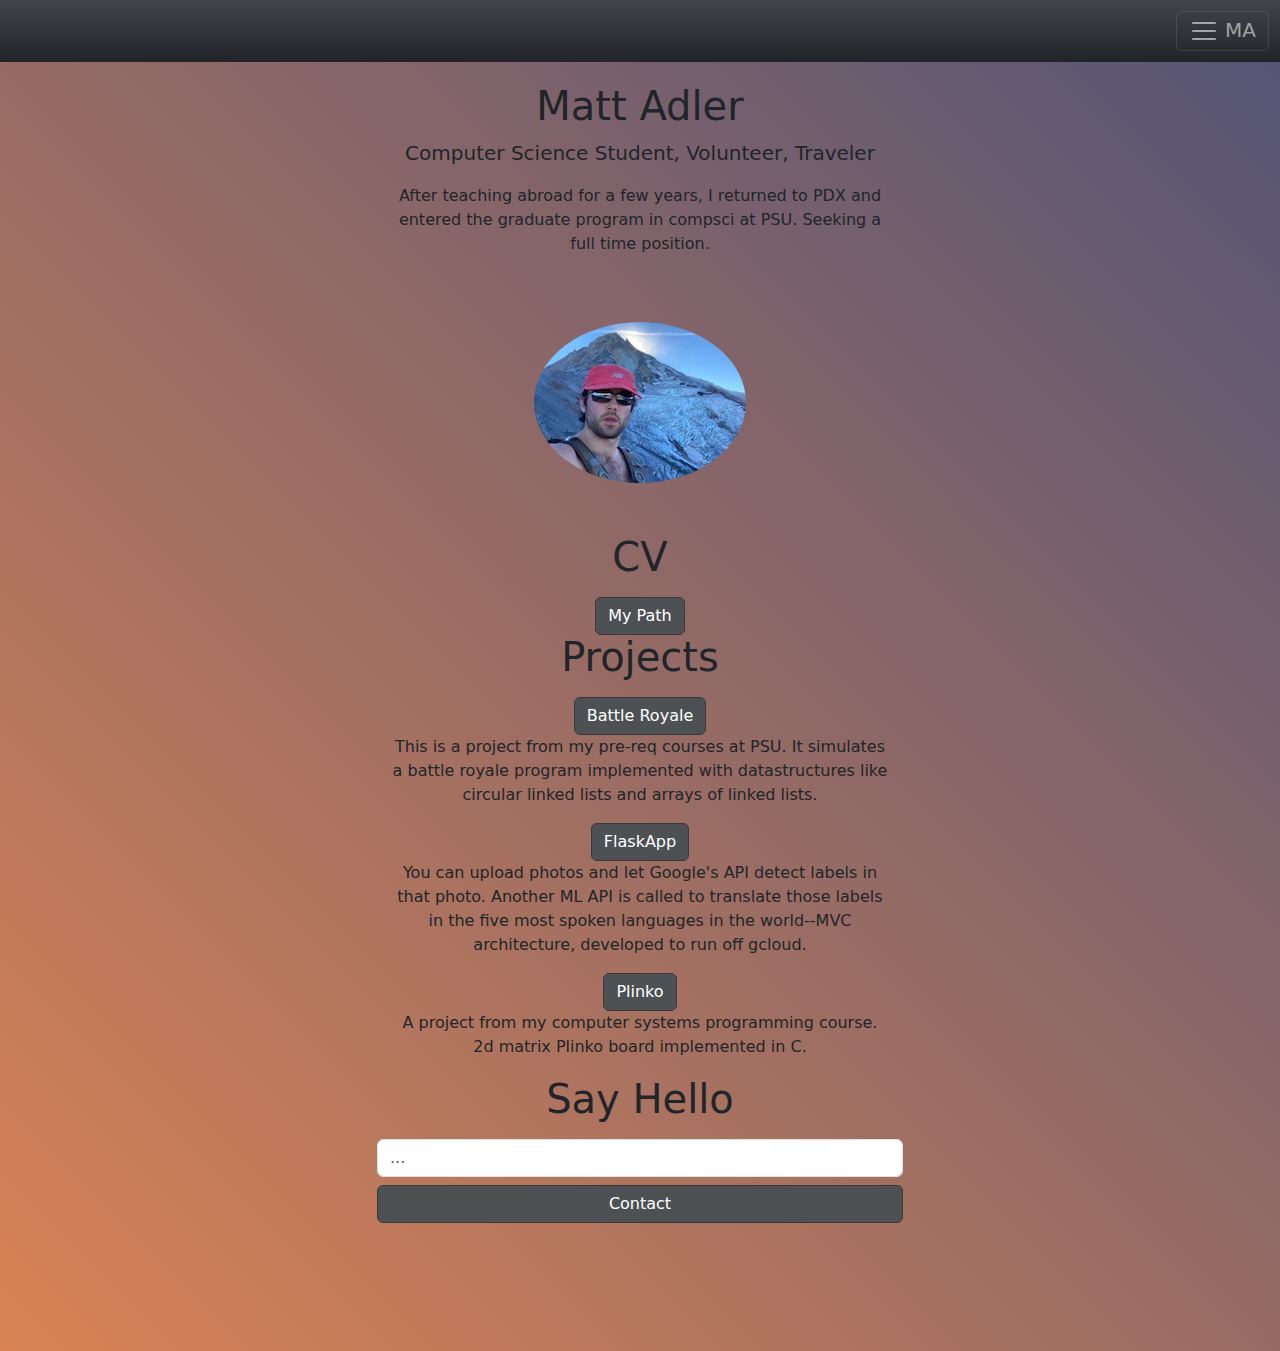
==== index.html @ 368342a8 "fixed sizing and header erros" ====
<!DOCTYPE html>
<html lang="en">

<head>
  <meta charset="UTF-8" />
  <meta http-equiv="X-UA-Compatible" content="IE=edge" />
  <meta name="viewport" content="width=device-width, initial-scale=1.0" />
  <title>Matt Adler</title>
  <script defer src="script.js"></script>
  <link rel="stylesheet" href="https://cdn.jsdelivr.net/npm/bootstrap@5.0.2/dist/css/bootstrap.min.css" />
  <link rel="stylesheet" href="styles.css" />

</head>

<div class="collapse " id="navbarToggleExternalContent">
  <div class="bg-dark p-4 ">
    <ul class="navbar-nav ">
      <li class="nav-item container">
        <div class=" align-self-md-start flex-row d-flex justify-content-center">
          <a class=" nav-text nav-link active " aria-current="page" href="#About">Who I Am</a>
        </div>
      </li>
      <li class="nav-item container">
        <div class="align-self-md-start flex-row d-flex justify-content-center">
          <a class=" nav-text nav-link" href="#Resume">What I've Done</a>
        </div>
      </li>
      <li class="nav-item container">
        <div class="align-self-md-start flex-row d-flex justify-content-center">
          <a class=" nav-text nav-link" href="#Projects">How I Think</a>
        </div>
      </li>
      <li class="nav-item container">
        <div class="align-self-md-start flex-row d-flex justify-content-center">
          <a class=" nav-text nav-link " href="#ContactMe">Holler</a>
        </div>
      </li>
    </ul>
  </div>
</div>


<nav class="nav-container navbar navbar-dark bg-dark bg-gradient">
  <div class="  nav-div d-flex p-1">
    <button class="  navbar-toggler " type="button" data-bs-toggle="collapse"
      data-bs-target="#navbarToggleExternalContent" aria-controls="navbarToggleExternalContent" aria-expanded="false"
      aria-label="Toggle navigation">
      <span class="navbar-toggler-icon "></span>
      <span class='navbar-text '>MA</span>
    </button>
  </div>
</nav>



<div class="flex-container ">
  <div class="item-1" id="About ">
    <h1>Matt Adler</h1>
    <p class="blockquote">Computer Science Student, Volunteer, Traveler</p>
    <p>After teaching abroad for a few years, I
      returned to PDX and entered the graduate program in compsci at PSU. Seeking a full time position.
    </p>
  </div>



  <div class="item-2">
    <p class="display-6">CV</p>

    <section id="Resume">
      <a href="resume.html" class="btn btn-dark btn-md active" role="button" aria-pressed="true" id="myButton">My
        Path</a>
    </section>
  </div>

  <div class="item-3">
    <p class="display-6">Projects</p>
    <section id="Projects">
      <a href="https://github.com/mattadlerpdx/programmingSytems-BattleRoyale" class="btn btn-dark btn-md active"
        role="button" aria-pressed="true" id="myButton">Battle Royale</a>
      <p>This is a project from my pre-req courses at PSU. It simulates a battle royale program
        implemented with datastructures like circular linked lists and arrays of linked lists.</p>
      <a href="https://github.com/mattadlerpdx/flaskApp" class="btn btn-dark btn-md active" role="button"
        aria-pressed="true" id="myButton">FlaskApp</a>
      <p>You can upload photos and let Google's API detect labels in that photo. Another ML API is called to translate
        those
        labels
        in the five most spoken languages in the world--MVC
        architecture,
        developed to run off gcloud. </p>
      <a href="https://github.com/mattadlerpdx/computerSystemsProgramming-Plinko" class="btn btn-dark btn-md active"
        role="button" aria-pressed="true" id="myButton">Plinko</a>
      <p>A project from my computer systems programming course. 2d matrix Plinko board implemented in C.</p>
    </section>
  </div>
  <div class="item-4 form-group row">
    <form action="email-me" id='ContactMe'>
      <label for="contact-form">
        <div class="form-group row">
          <p class="display-6">Say Hello</p>

          <input id="contact-form" type="email" name="form" value=" " class="form-control form-control-md"
            placeholder="...">
          <a href="#ContactMe" class=" mt-2 btn btn-dark btn-md active" role="button" aria-pressed="true"
            id="myButton">Contact</a>
      </label>
    </form>
  </div>

</div>







<script src="https://cdn.jsdelivr.net/npm/bootstrap@5.2.0-beta1/dist/js/bootstrap.bundle.min.js"
  integrity="sha384-pprn3073KE6tl6bjs2QrFaJGz5/SUsLqktiwsUTF55Jfv3qYSDhgCecCxMW52nD2" crossorigin="anonymous"></script>

<body>
---- styles.css ----
.nav-text {
  color: var(--bs-gray);
}
.nav-container {
  display: flex;
  justify-content: right;
  padding: 7px;
}
.nav-div {
  border-radius: 6px;
  padding: 5px;
}
.nav-div:hover {
  background-color: var(--bs-secondary);
  cursor: pointer;
  -webkit-transition: background-color .35s ease-out;
  -moz-transition: background-color .35s ease-out;
  -o-transition: background-color .35s ease-out;
  transition: background-color .35s ease-out;
}
@media (min-width: 480px) { 
  .item-1 {
  max-width: 500px;
  padding-top: 20px;
  margin: auto;
};

}
@media (min-width: 480px) { 
  .item-3 {
  max-width: 500px;
  margin: auto;
};
}


.flex-container {
  display: flex;
  flex-direction: column;
  flex-wrap: wrap;
  align-items: center;
  justify-content: center;
  text-align: center;
  background: linear-gradient(
    45deg,
    rgba(204, 88, 26, 0.747),
    rgba(2, 1, 49, 0.671) 100%
  );
  
}


@media (min-width: 480px) { 
  .item-2 {
  max-width: 500px;
  height: 100px;
  margin: auto;
};

}


.item-4 {
  max-width: 50%;
  margin-bottom: 10%;
}



:root {
  --bs-blue: #0d6efd;
  --bs-indigo: #12032b;
  --bs-purple: #6f42c1;
  --bs-pink: #b10059;
  --bs-red: #ff011a;
  --bs-orange: #fc7100cf;
  --bs-yellow: #ffc107;
  --bs-green: #198754;
  --bs-teal: #20c997;
  --bs-cyan: #0dcaf0;
  --bs-white: #fff;
  --bs-gray: #6c757d;
  --bs-gray-dark: #343a40;
  --bs-primary: #0d6efd;
  --bs-secondary: #4a4952;
  --bs-success: #198754;
  --bs-info: #0dcaf0;
  --bs-warning: #ffc107;
  --bs-danger: #dc3545;
  --bs-light: #f8f9fa;
  --bs-dark: #212529;
  --bs-font-sans-serif: system-ui, -apple-system, "Segoe UI", Roboto,
    "Helvetica Neue", Arial, "Noto Sans", "Liberation Sans", sans-serif,
    "Apple Color Emoji", "Segoe UI Emoji", "Segoe UI Symbol", "Noto Color Emoji";
  --bs-font-monospace: SFMono-Regular, Menlo, Monaco, Consolas,
    "Liberation Mono", "Courier New", monospace;
  --bs-gradient: linear-gradient(
    180deg,
    rgba(255, 255, 255, 0.15),
    rgba(255, 255, 255, 0)
  );
}
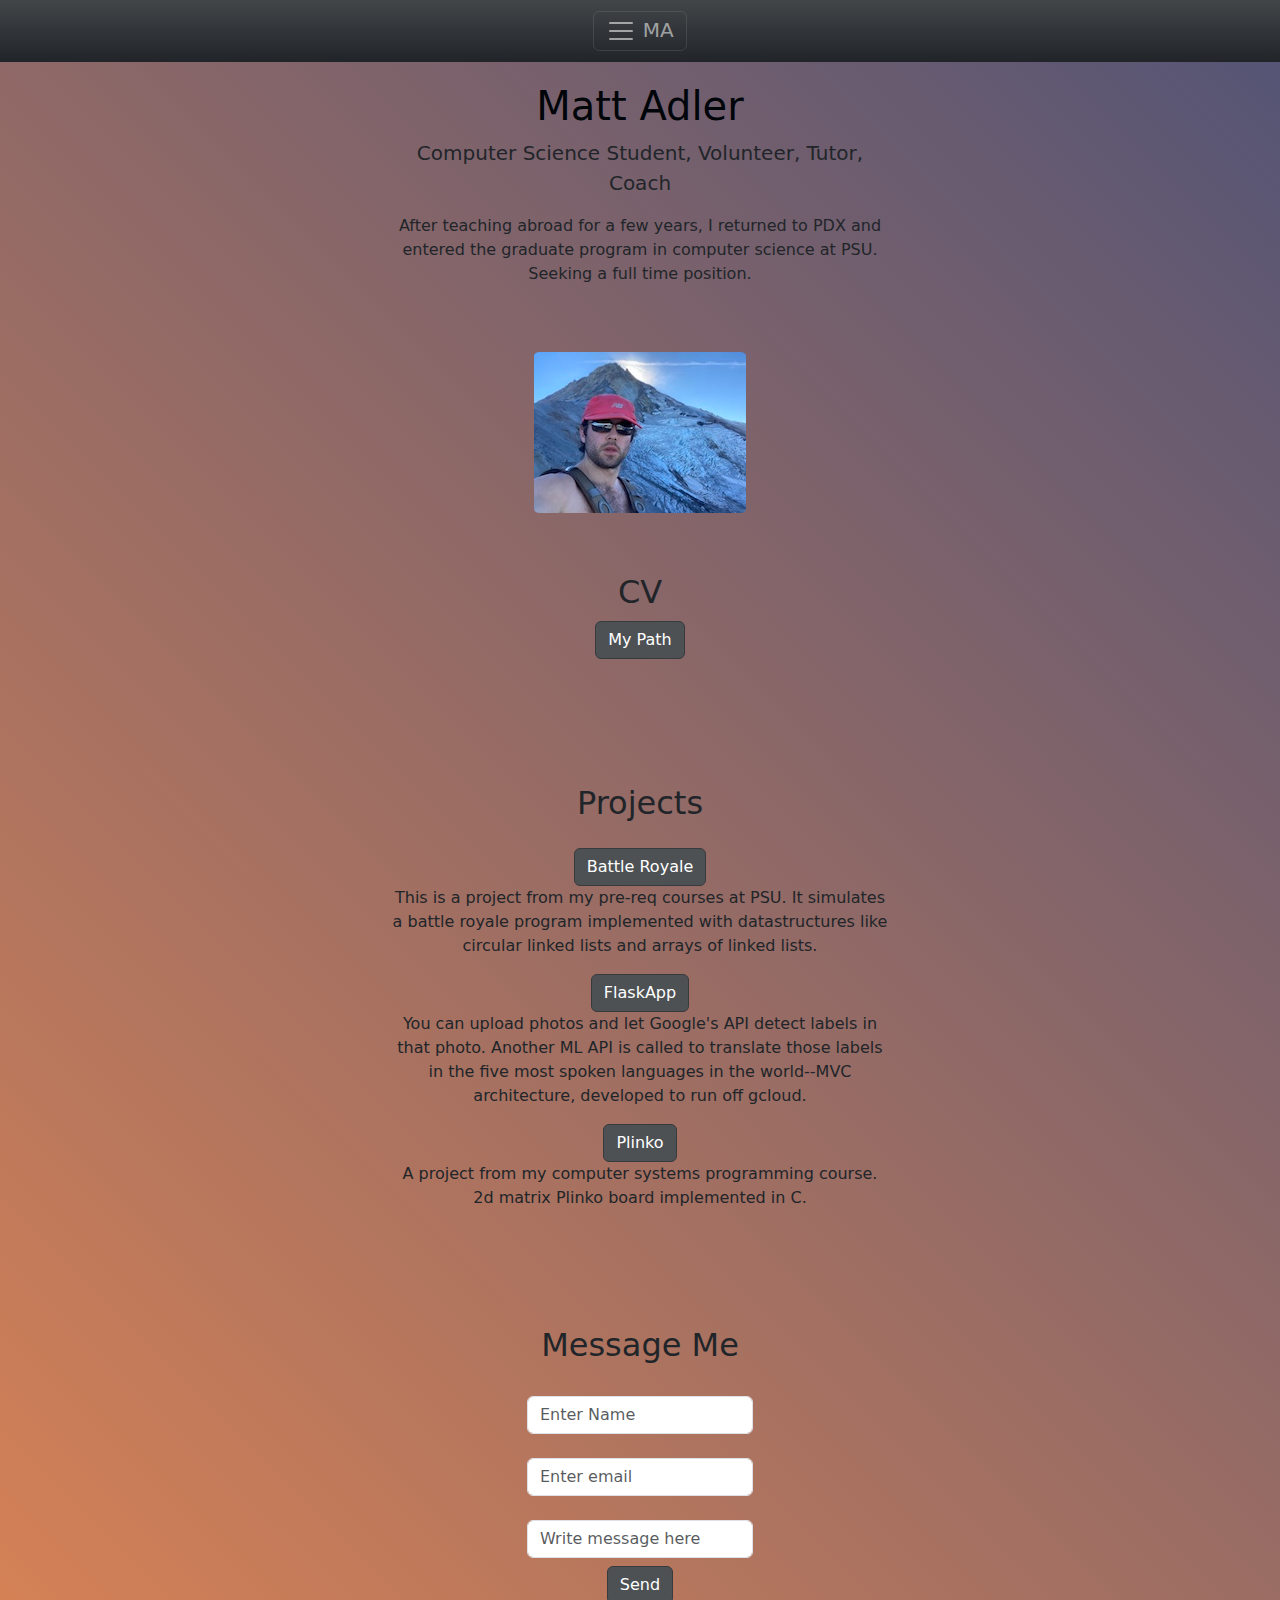
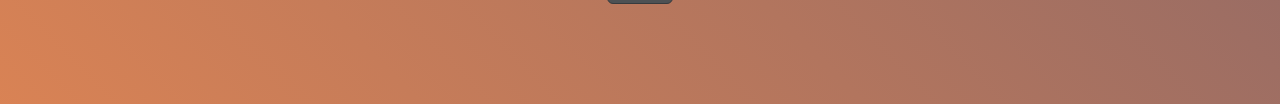
==== commit 918220d7: "spaced elements correctly" ====
--- a/index.html
+++ b/index.html
@@ -13,7 +13,7 @@
 </head>
 
 <div class="collapse " id="navbarToggleExternalContent">
-  <div class="bg-dark p-4 ">
+  <div class=" bg-dark p-4 ">
     <ul class="navbar-nav ">
       <li class="nav-item container">
         <div class=" align-self-md-start flex-row d-flex justify-content-center">
@@ -32,7 +32,7 @@
       </li>
       <li class="nav-item container">
         <div class="align-self-md-start flex-row d-flex justify-content-center">
-          <a class=" nav-text nav-link " href="#ContactMe">Holler</a>
+          <a class=" nav-text nav-link " href="#ContactMe">Say Hello</a>
         </div>
       </li>
     </ul>
@@ -55,26 +55,23 @@
 
 <div class="flex-container ">
   <div class="item-1" id="About ">
-    <h1>Matt Adler</h1>
-    <p class="blockquote">Computer Science Student, Volunteer, Traveler</p>
+    <h1 class="header">Matt Adler</h1>
+    <p class="blockquote">Computer Science Student, Volunteer, Tutor, Coach</p>
     <p>After teaching abroad for a few years, I
-      returned to PDX and entered the graduate program in compsci at PSU. Seeking a full time position.
+      returned to PDX and entered the graduate program in computer science at PSU. Seeking a full time position.
     </p>
   </div>
 
-
-
-  <div class="item-2">
-    <p class="display-6">CV</p>
-
+  <div class="item-2 ">
+    <h2 style="margin:10px;">CV</h2>
     <section id="Resume">
-      <a href="resume.html" class="btn btn-dark btn-md active" role="button" aria-pressed="true" id="myButton">My
+      <a href="resume.html" class="btn btn-dark btn-md active" role="button" aria-pressed="true" id="cvButton">My
         Path</a>
     </section>
   </div>
 
   <div class="item-3">
-    <p class="display-6">Projects</p>
+    <h2 style="margin:25px;">Projects</h2>
     <section id="Projects">
       <a href="https://github.com/mattadlerpdx/programmingSytems-BattleRoyale" class="btn btn-dark btn-md active"
         role="button" aria-pressed="true" id="myButton">Battle Royale</a>
@@ -93,20 +90,27 @@
       <p>A project from my computer systems programming course. 2d matrix Plinko board implemented in C.</p>
     </section>
   </div>
-  <div class="item-4 form-group row">
-    <form action="email-me" id='ContactMe'>
-      <label for="contact-form">
-        <div class="form-group row">
-          <p class="display-6">Say Hello</p>
 
-          <input id="contact-form" type="email" name="form" value=" " class="form-control form-control-md"
-            placeholder="...">
-          <a href="#ContactMe" class=" mt-2 btn btn-dark btn-md active" role="button" aria-pressed="true"
-            id="myButton">Contact</a>
-      </label>
+  <div class='item-4'>
+    <form id='ContactMe'>
+      <h2>Message Me</h2>
+      <div class="form-group">
+        <label for="Name"></label>
+        <input type="Name" class="form-control" id="Name" aria-describedby="Name" placeholder="Enter Name">
+      </div>
+      <div class="form-group">
+        <label for="Email"></label>
+        <input type="Email" class="form-control" id="Email" aria-describedby="Email" placeholder="Enter email">
+      </div>
+      <div class="form-group">
+        <label for="Message"></label>
+        <input type="Message" class="form-control" id="Message" placeholder="Write message here">
+      </div>
+      <a href="#ContactMe" class="mt-2 btn btn-dark btn- active" role="button" aria-pressed="true"
+        id="myButton">Send</a>
     </form>
+
   </div>
-
 </div>
 
 
--- a/styles.css
+++ b/styles.css
@@ -1,5 +1,6 @@
-
-
+.header{
+  color: var(--bs-dark);
+}
 
 .nav-text {
   color: var(--bs-gray);
@@ -9,11 +10,19 @@
   justify-content: right;
   padding: 7px;
 }
+@media (min-width: 769px) { 
+  .nav-container{
+  display: flex;
+  justify-content: center;
+  padding: 7px;
+  };
+};
+
 .nav-div {
   border-radius: 6px;
   padding: 5px;
 }
-.nav-div:hover {
+.navbar-toggler:hover {
   background-color: var(--bs-secondary);
   cursor: pointer;
   -webkit-transition: background-color .35s ease-out;
@@ -21,20 +30,10 @@
   -o-transition: background-color .35s ease-out;
   transition: background-color .35s ease-out;
 }
-@media (min-width: 480px) { 
-  .item-1 {
-  max-width: 500px;
-  padding-top: 20px;
-  margin: auto;
-};
 
-}
-@media (min-width: 480px) { 
-  .item-3 {
-  max-width: 500px;
-  margin: auto;
-};
-}
+
+
+
 
 
 .flex-container {
@@ -42,7 +41,6 @@
   flex-direction: column;
   flex-wrap: wrap;
   align-items: center;
-  justify-content: center;
   text-align: center;
   background: linear-gradient(
     45deg,
@@ -51,29 +49,46 @@
   );
   
 }
+.item-1 {
+  max-width: 500px;padding-top: 20px;
+ 
+}
+.item-2 {
+  max-width: 500px;
+  margin-bottom: 100px;
+}
 
-
-@media (min-width: 480px) { 
-  .item-2 {
+.item-3 {
   max-width: 500px;
-  height: 100px;
-  margin: auto;
-};
+}
+.item-4{
+  margin:100px;
 
 }
 
 
-.item-4 {
-  max-width: 50%;
-  margin-bottom: 10%;
+
+
+
+
+
+
+
+.btn:hover{
+   background-color: var(--bs-indigo);
+  cursor: pointer;
+  -webkit-transition: background-color .35s ease-out;
+  -moz-transition: background-color .35s ease-out;
+  -o-transition: background-color .35s ease-out;
+  transition: background-color .35s ease-out;
 }
 
 
 
 :root {
   --bs-blue: #0d6efd;
-  --bs-indigo: #12032b;
-  --bs-purple: #6f42c1;
+  --bs-indigo: #f54b08c5;
+  --bs-purple: #813efdc7;
   --bs-pink: #b10059;
   --bs-red: #ff011a;
   --bs-orange: #fc7100cf;
@@ -85,13 +100,13 @@
   --bs-gray: #6c757d;
   --bs-gray-dark: #343a40;
   --bs-primary: #0d6efd;
-  --bs-secondary: #4a4952;
+  --bs-secondary: #b94517c4;
   --bs-success: #198754;
   --bs-info: #0dcaf0;
   --bs-warning: #ffc107;
   --bs-danger: #dc3545;
   --bs-light: #f8f9fa;
-  --bs-dark: #212529;
+  --bs-dark: #00050a;
   --bs-font-sans-serif: system-ui, -apple-system, "Segoe UI", Roboto,
     "Helvetica Neue", Arial, "Noto Sans", "Liberation Sans", sans-serif,
     "Apple Color Emoji", "Segoe UI Emoji", "Segoe UI Symbol", "Noto Color Emoji";
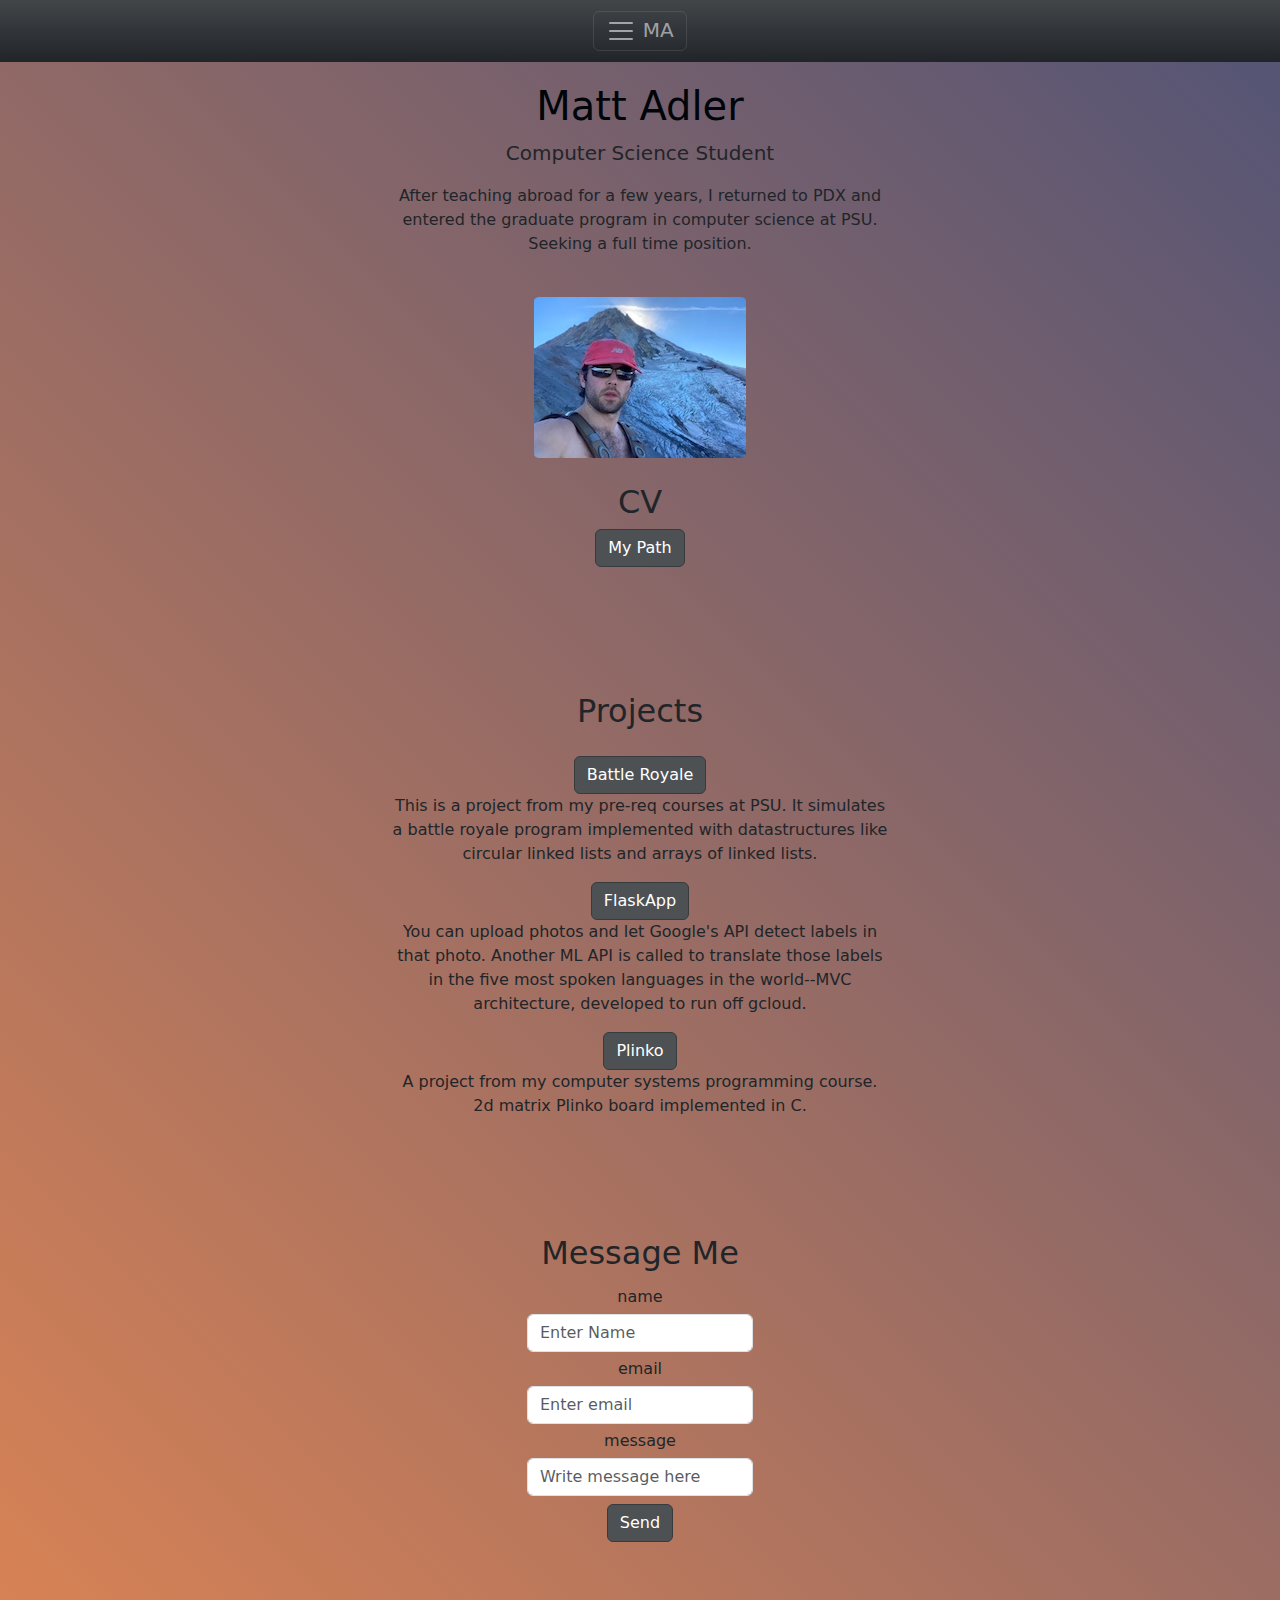
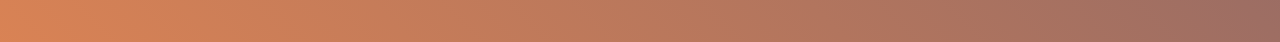
==== commit f28708dc: "done" ====
--- a/index.html
+++ b/index.html
@@ -56,14 +56,14 @@
 <div class="flex-container ">
   <div class="item-1" id="About ">
     <h1 class="header">Matt Adler</h1>
-    <p class="blockquote">Computer Science Student, Volunteer, Tutor, Coach</p>
+    <p class="blockquote">Computer Science Student</p>
     <p>After teaching abroad for a few years, I
       returned to PDX and entered the graduate program in computer science at PSU. Seeking a full time position.
     </p>
   </div>
 
   <div class="item-2 ">
-    <h2 style="margin:10px;">CV</h2>
+    <h2>CV</h2>
     <section id="Resume">
       <a href="resume.html" class="btn btn-dark btn-md active" role="button" aria-pressed="true" id="cvButton">My
         Path</a>
@@ -79,7 +79,9 @@
         implemented with datastructures like circular linked lists and arrays of linked lists.</p>
       <a href="https://github.com/mattadlerpdx/flaskApp" class="btn btn-dark btn-md active" role="button"
         aria-pressed="true" id="myButton">FlaskApp</a>
-      <p>You can upload photos and let Google's API detect labels in that photo. Another ML API is called to translate
+      <p>You can upload photos and let Google's API detect labels in that photo.
+
+        Another ML API is called to translate
         those
         labels
         in the five most spoken languages in the world--MVC
@@ -95,16 +97,16 @@
     <form id='ContactMe'>
       <h2>Message Me</h2>
       <div class="form-group">
-        <label for="Name"></label>
-        <input type="Name" class="form-control" id="Name" aria-describedby="Name" placeholder="Enter Name">
+        <label style="margin:5px;" for="Name">name</label>
+        <input type="text" class="form-control" id="Name" aria-describedby="Name" placeholder="Enter Name">
       </div>
       <div class="form-group">
-        <label for="Email"></label>
-        <input type="Email" class="form-control" id="Email" aria-describedby="Email" placeholder="Enter email">
+        <label style="margin:5px;" for="Email">email</label>
+        <input type="text" class="form-control" id="Email" aria-describedby="Email" placeholder="Enter email">
       </div>
-      <div class="form-group">
-        <label for="Message"></label>
-        <input type="Message" class="form-control" id="Message" placeholder="Write message here">
+      <div  class="form-group">
+        <label style="margin:5px;" for="Message">message</label>
+        <input type="text" class="form-control" id="Message" placeholder="Write message here">
       </div>
       <a href="#ContactMe" class="mt-2 btn btn-dark btn- active" role="button" aria-pressed="true"
         id="myButton">Send</a>
--- a/styles.css
+++ b/styles.css
@@ -10,7 +10,7 @@
   justify-content: right;
   padding: 7px;
 }
-@media (min-width: 769px) { 
+@media (min-width: 1080px) { 
   .nav-container{
   display: flex;
   justify-content: center;
@@ -23,7 +23,7 @@
   padding: 5px;
 }
 .navbar-toggler:hover {
-  background-color: var(--bs-secondary);
+  background-color: var(--bs-orange);
   cursor: pointer;
   -webkit-transition: background-color .35s ease-out;
   -moz-transition: background-color .35s ease-out;
@@ -39,7 +39,6 @@
 .flex-container {
   display: flex;
   flex-direction: column;
-  flex-wrap: wrap;
   align-items: center;
   text-align: center;
   background: linear-gradient(
@@ -48,9 +47,11 @@
     rgba(2, 1, 49, 0.671) 100%
   );
   
+  
 }
 .item-1 {
-  max-width: 500px;padding-top: 20px;
+  padding-top: 20px;
+  max-width: 500px;
  
 }
 .item-2 {
@@ -65,17 +66,8 @@
   margin:100px;
 
 }
-
-
-
-
-
-
-
-
-
 .btn:hover{
-   background-color: var(--bs-indigo);
+   background-color: var(--bs-orange);
   cursor: pointer;
   -webkit-transition: background-color .35s ease-out;
   -moz-transition: background-color .35s ease-out;
@@ -83,21 +75,28 @@
   transition: background-color .35s ease-out;
 }
 
+.cvContainer{
+  display: flex;
+  flex-direction: column;
+  flex-wrap: wrap;
+  align-items: center;
+  background-color: var(--bs-dark);
+}
 
 
 :root {
   --bs-blue: #0d6efd;
-  --bs-indigo: #f54b08c5;
-  --bs-purple: #813efdc7;
+  --bs-indigo: #2c08f581;
+  --bs-purple: #3a033763;
   --bs-pink: #b10059;
-  --bs-red: #ff011a;
-  --bs-orange: #fc7100cf;
+  --bs-red: #250206ef;
+  --bs-orange: #f56708c5;
   --bs-yellow: #ffc107;
   --bs-green: #198754;
   --bs-teal: #20c997;
   --bs-cyan: #0dcaf0;
   --bs-white: #fff;
-  --bs-gray: #6c757d;
+  --bs-gray: #4c5964;
   --bs-gray-dark: #343a40;
   --bs-primary: #0d6efd;
   --bs-secondary: #b94517c4;
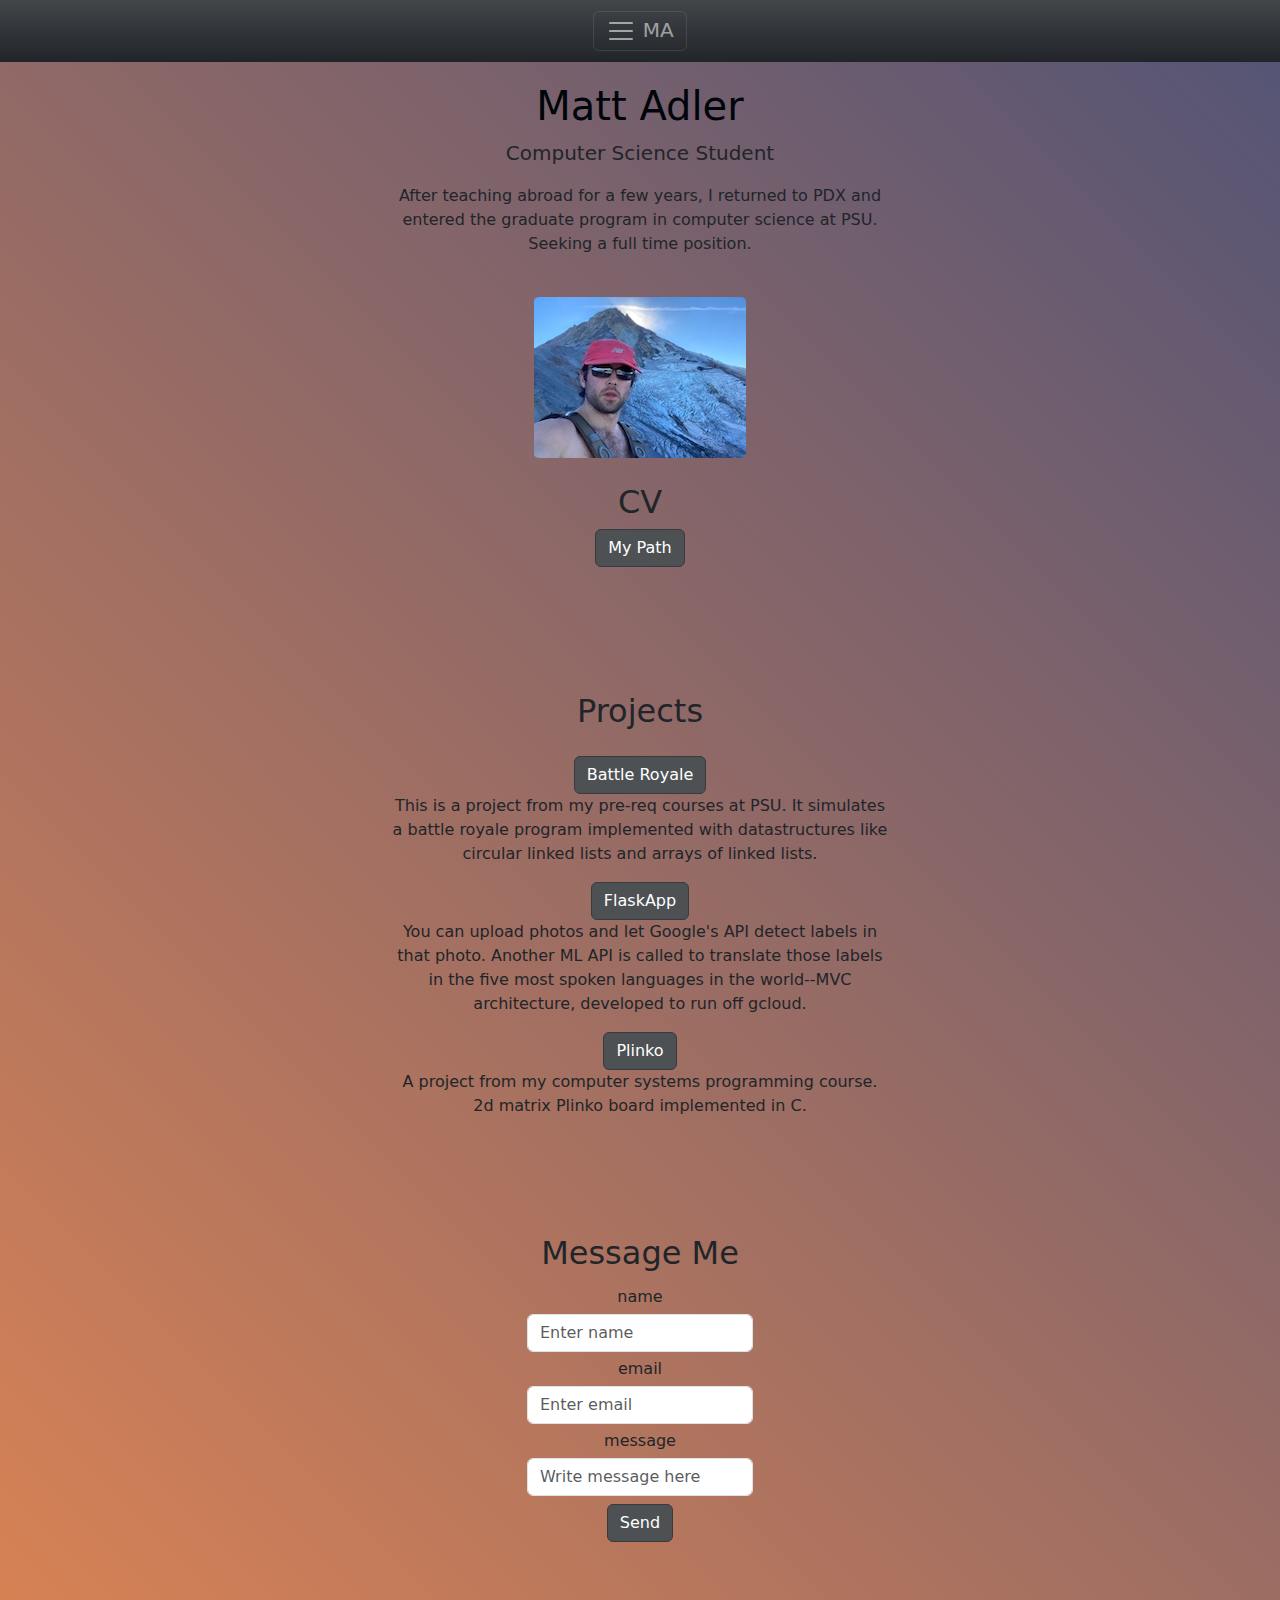
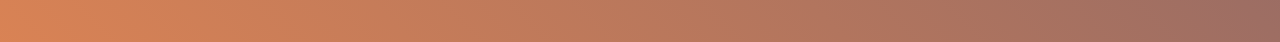
==== commit f85fe9fa: "iframe resumePdf solution" ====
--- a/index.html
+++ b/index.html
@@ -78,7 +78,7 @@
       <p>This is a project from my pre-req courses at PSU. It simulates a battle royale program
         implemented with datastructures like circular linked lists and arrays of linked lists.</p>
       <a href="https://github.com/mattadlerpdx/flaskApp" class="btn btn-dark btn-md active" role="button"
-        aria-pressed="true" id="myButton">FlaskApp</a>
+        aria-pressed="true" id="resumeButton">FlaskApp</a>
       <p>You can upload photos and let Google's API detect labels in that photo.
 
         Another ML API is called to translate
@@ -98,18 +98,18 @@
       <h2>Message Me</h2>
       <div class="form-group">
         <label style="margin:5px;" for="Name">name</label>
-        <input type="text" class="form-control" id="Name" aria-describedby="Name" placeholder="Enter Name">
+        <input type="text" class="form-control" id="Name" aria-describedby="Name" placeholder="Enter name">
       </div>
       <div class="form-group">
         <label style="margin:5px;" for="Email">email</label>
         <input type="text" class="form-control" id="Email" aria-describedby="Email" placeholder="Enter email">
       </div>
-      <div  class="form-group">
+      <div class="form-group">
         <label style="margin:5px;" for="Message">message</label>
         <input type="text" class="form-control" id="Message" placeholder="Write message here">
       </div>
       <a href="#ContactMe" class="mt-2 btn btn-dark btn- active" role="button" aria-pressed="true"
-        id="myButton">Send</a>
+        id="sendButton">Send</a>
     </form>
 
   </div>
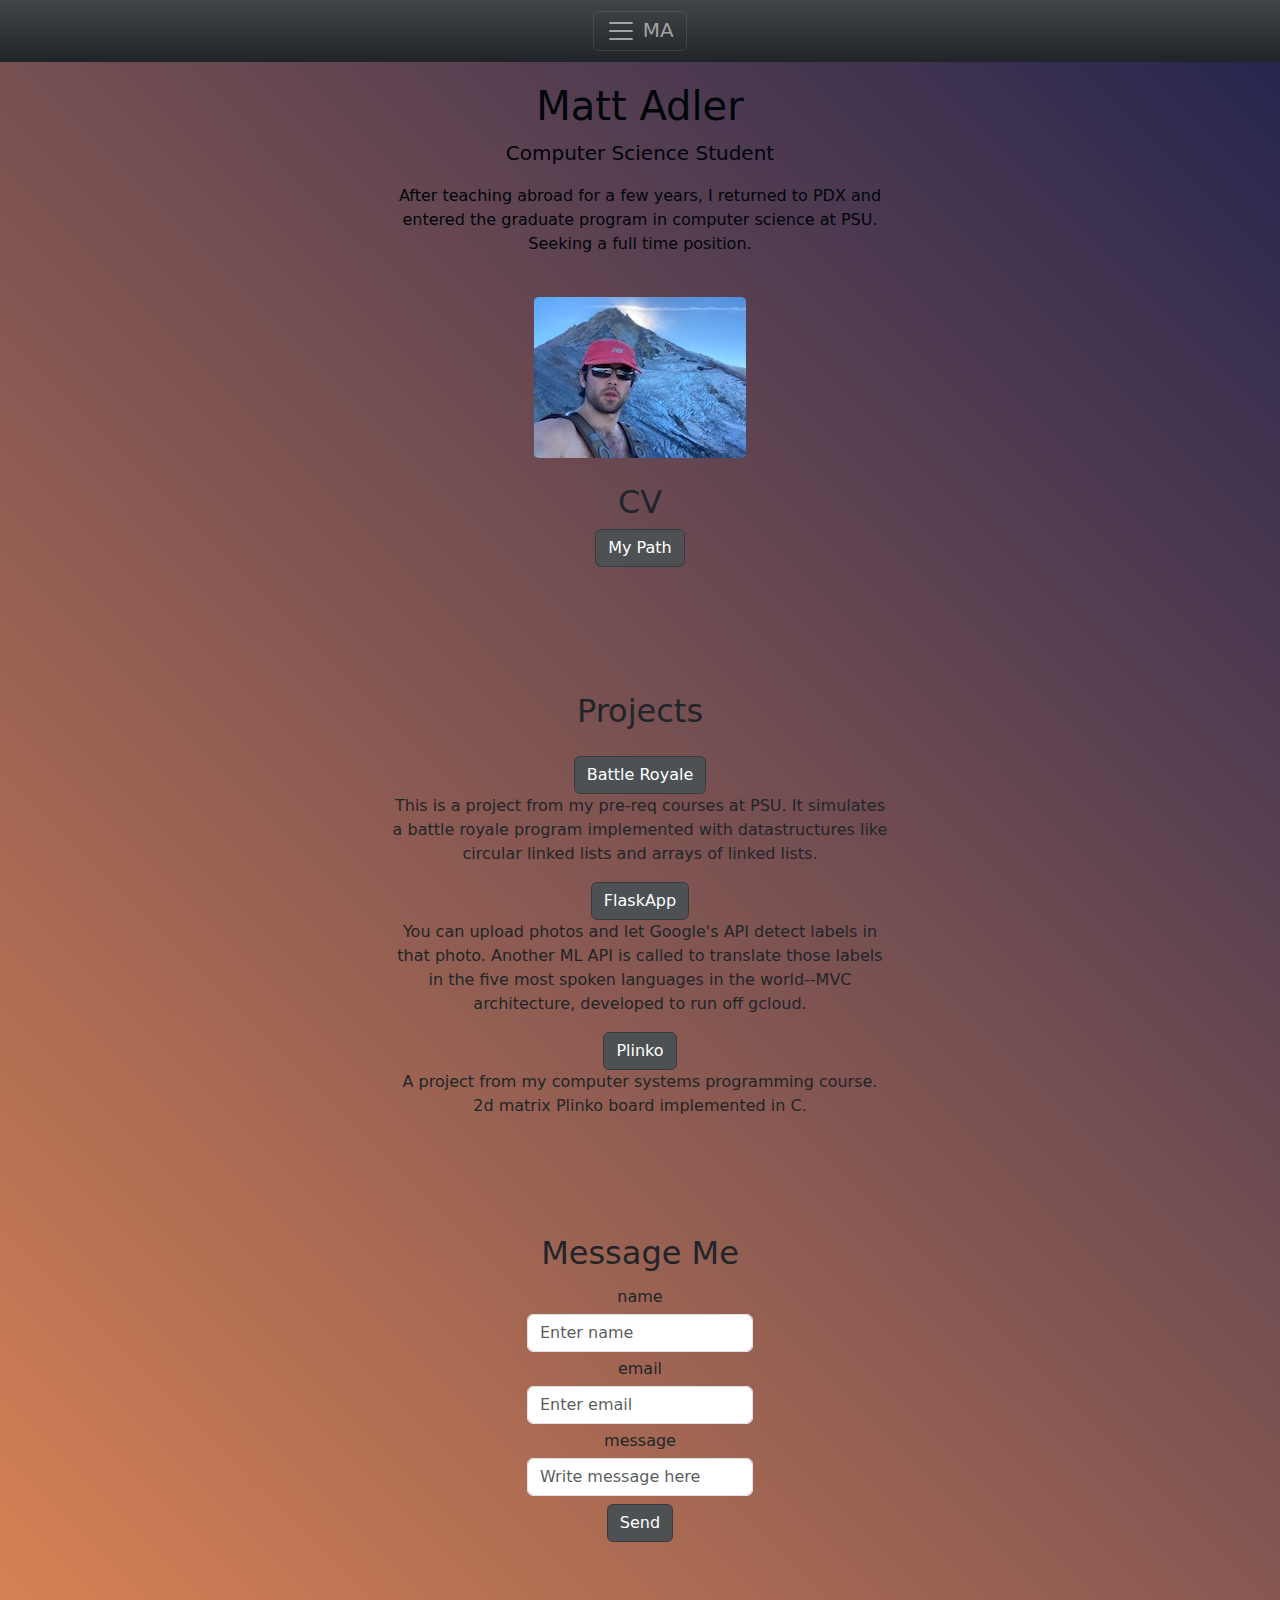
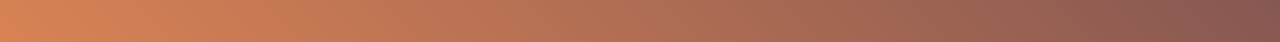
==== commit 8cf956b0: "darker purple corner" ====
--- a/index.html
+++ b/index.html
@@ -56,8 +56,8 @@
 <div class="flex-container ">
   <div class="item-1" id="About ">
     <h1 class="header">Matt Adler</h1>
-    <p class="blockquote">Computer Science Student</p>
-    <p>After teaching abroad for a few years, I
+    <p class="blockquote about-me-text">Computer Science Student</p>
+    <p class="about-me-text" >After teaching abroad for a few years, I
       returned to PDX and entered the graduate program in computer science at PSU. Seeking a full time position.
     </p>
   </div>
--- a/styles.css
+++ b/styles.css
@@ -1,4 +1,8 @@
 .header{
+  color: var(--bs-dark);
+}
+.about-me-text{
+  
   color: var(--bs-dark);
 }
 
@@ -44,7 +48,7 @@
   background: linear-gradient(
     45deg,
     rgba(204, 88, 26, 0.747),
-    rgba(2, 1, 49, 0.671) 100%
+    rgba(2, 1, 49, 0.856) 100%
   );
   
   
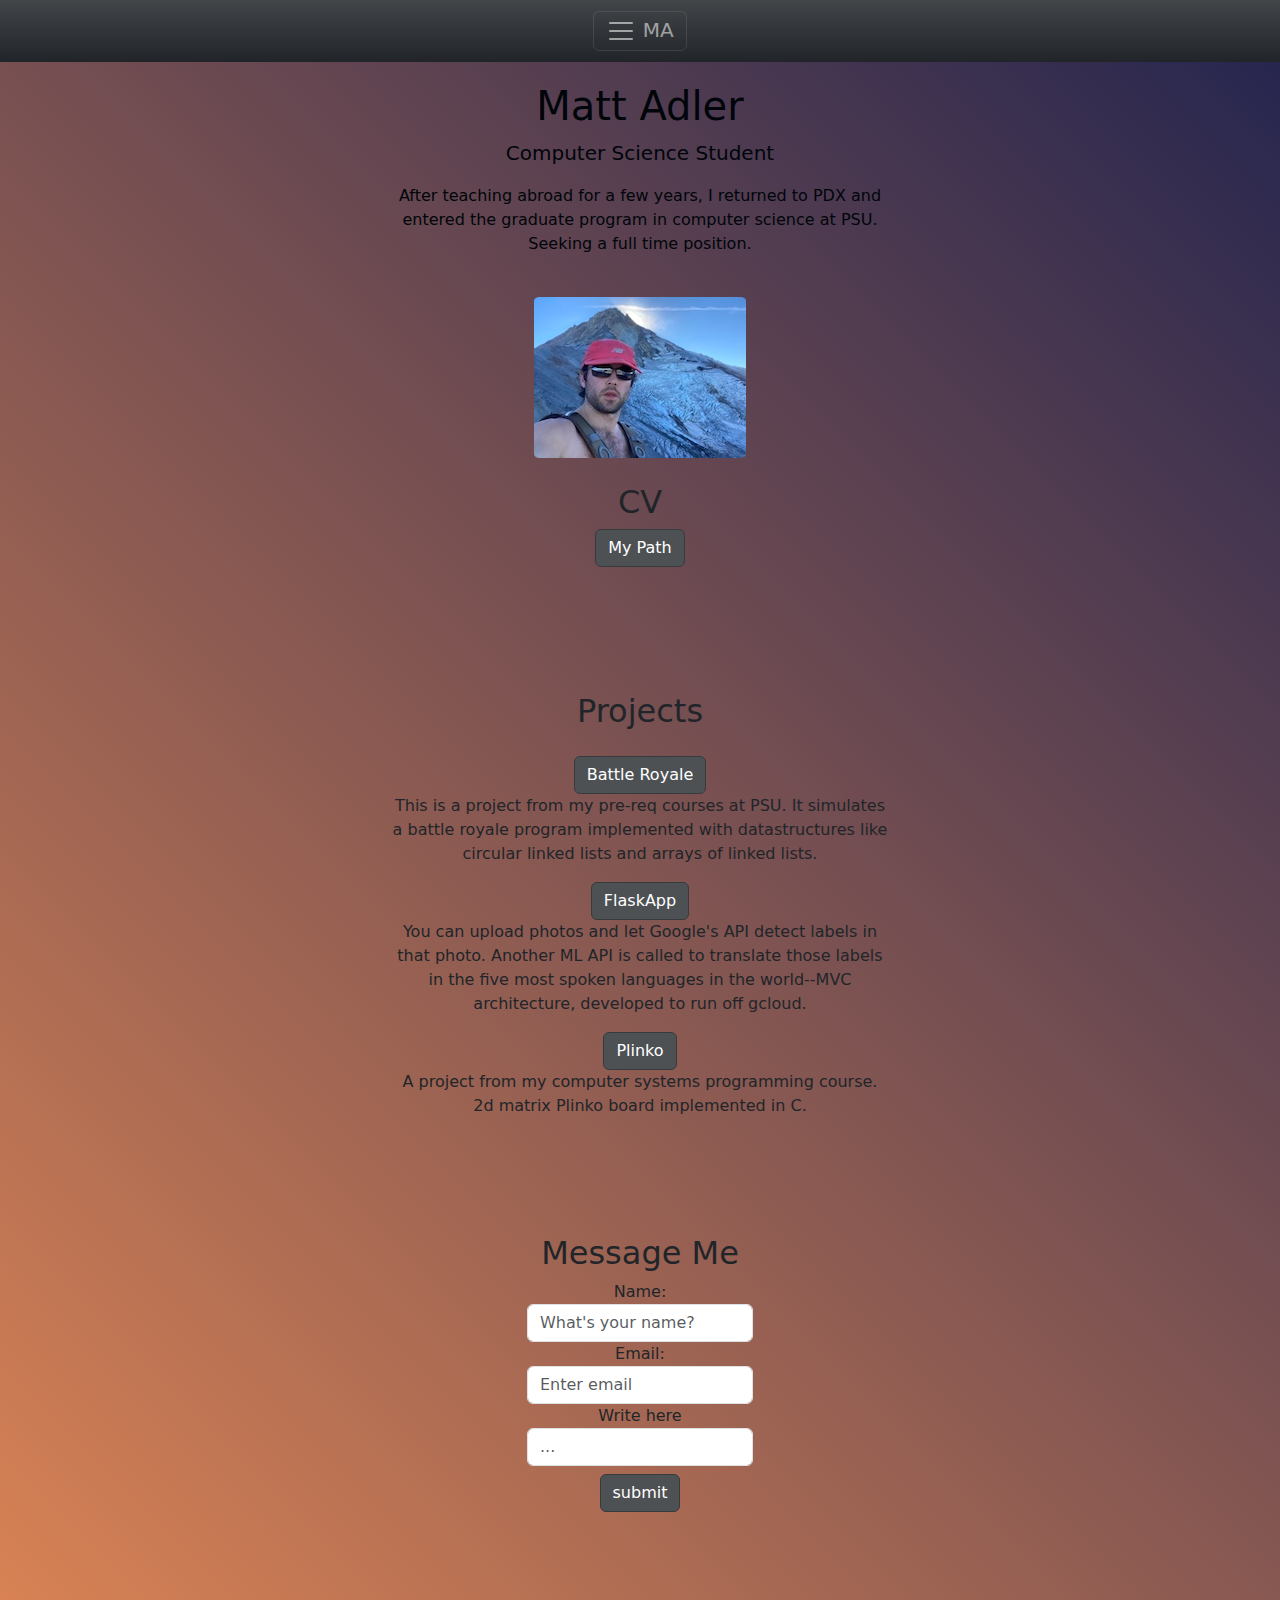
==== commit 4037f6e2: "added form controls" ====
--- a/index.html
+++ b/index.html
@@ -1,119 +1,114 @@
 <!DOCTYPE html>
 <html lang="en">
-
 <head>
   <meta charset="UTF-8" />
   <meta http-equiv="X-UA-Compatible" content="IE=edge" />
   <meta name="viewport" content="width=device-width, initial-scale=1.0" />
   <title>Matt Adler</title>
-  <script defer src="script.js"></script>
+  <script src="script.js" defer></script>
   <link rel="stylesheet" href="https://cdn.jsdelivr.net/npm/bootstrap@5.0.2/dist/css/bootstrap.min.css" />
   <link rel="stylesheet" href="styles.css" />
+</head>
+<body>
+  <main>
+    <div class="collapse " id="navbarToggleExternalContent">
+      <div class=" bg-dark p-4 ">
+        <ul class="navbar-nav ">
+          <li class="nav-item container">
+            <div class=" align-self-md-start flex-row d-flex justify-content-center">
+              <a class=" nav-text nav-link active " aria-current="page" href="#About">Who I Am</a>
+            </div>
+          </li>
+          <li class="nav-item container">
+            <div class="align-self-md-start flex-row d-flex justify-content-center">
+              <a class=" nav-text nav-link" href="#Resume">What I've Done</a>
+            </div>
+          </li>
+          <li class="nav-item container">
+            <div class="align-self-md-start flex-row d-flex justify-content-center">
+              <a class=" nav-text nav-link" href="#Projects">How I Think</a>
+            </div>
+          </li>
+          <li class="nav-item container">
+            <div class="align-self-md-start flex-row d-flex justify-content-center">
+              <a class=" nav-text nav-link " href="#ContactMe">Say Hello</a>
+            </div>
+          </li>
+        </ul>
+      </div>
+    </div>
+    <nav class="nav-container navbar navbar-dark bg-dark bg-gradient">
+      <div class="  nav-div d-flex p-1">
+        <button class="  navbar-toggler " type="button" data-bs-toggle="collapse"
+          data-bs-target="#navbarToggleExternalContent" aria-controls="navbarToggleExternalContent"
+          aria-expanded="false" aria-label="Toggle navigation">
+          <span class="navbar-toggler-icon "></span>
+          <span class='navbar-text '>MA</span>
+        </button>
+      </div>
+    </nav>
 
-</head>
+    <div class="flex-container ">
+      <div class="item-1" id="About ">
+        <h1 class="header">Matt Adler</h1>
+        <p class="blockquote about-me-text">Computer Science Student</p>
+        <p class="about-me-text">After teaching abroad for a few years, I
+          returned to PDX and entered the graduate program in computer science at PSU. Seeking a full time position.
+        </p>
+      </div>
+      <div class="item-2 ">
+        <h2>CV</h2>
+        <section id="Resume">
+          <a href="resume.html" class="btn btn-dark btn-md active" role="button" aria-pressed="true" id="cvButton">My
+            Path</a>
+        </section>
+      </div>
+      <div class="item-3">
+        <h2 style="margin:25px;">Projects</h2>
+        <section id="Projects">
+          <a href="https://github.com/mattadlerpdx/programmingSytems-BattleRoyale" class="btn btn-dark btn-md active"
+            role="button" aria-pressed="true" id="myButton">Battle Royale</a>
+          <p>This is a project from my pre-req courses at PSU. It simulates a battle royale program
+            implemented with datastructures like circular linked lists and arrays of linked lists.</p>
+          <a href="https://github.com/mattadlerpdx/flaskApp" class="btn btn-dark btn-md active" role="button"
+            aria-pressed="true" id="resumeButton">FlaskApp</a>
+          <p>You can upload photos and let Google's API detect labels in that photo.
+            Another ML API is called to translate
+            those
+            labels
+            in the five most spoken languages in the world--MVC
+            architecture,
+            developed to run off gcloud. </p>
+          <a href="https://github.com/mattadlerpdx/computerSystemsProgramming-Plinko" class="btn btn-dark btn-md active"
+            role="button" aria-pressed="true" id="myButton">Plinko</a>
+          <p>A project from my computer systems programming course. 2d matrix Plinko board implemented in C.</p>
+        </section>
+      </div>
 
-<div class="collapse " id="navbarToggleExternalContent">
-  <div class=" bg-dark p-4 ">
-    <ul class="navbar-nav ">
-      <li class="nav-item container">
-        <div class=" align-self-md-start flex-row d-flex justify-content-center">
-          <a class=" nav-text nav-link active " aria-current="page" href="#About">Who I Am</a>
+      <form class="item-4" id="ContactMe">
+        <h2>Message Me</h2>
+
+        <div>
+          <label class="label" for="username"> Name: </label>
+          <input type="text" class="form-control" name="username" id="username" aria-describedby="username"
+            placeholder="What's your name?">
+
         </div>
-      </li>
-      <li class="nav-item container">
-        <div class="align-self-md-start flex-row d-flex justify-content-center">
-          <a class=" nav-text nav-link" href="#Resume">What I've Done</a>
-        </div>
-      </li>
-      <li class="nav-item container">
-        <div class="align-self-md-start flex-row d-flex justify-content-center">
-          <a class=" nav-text nav-link" href="#Projects">How I Think</a>
-        </div>
-      </li>
-      <li class="nav-item container">
-        <div class="align-self-md-start flex-row d-flex justify-content-center">
-          <a class=" nav-text nav-link " href="#ContactMe">Say Hello</a>
-        </div>
-      </li>
-    </ul>
-  </div>
-</div>
+        <div>
+          <label class="label" for="email">Email:</label>
+          <input type="text" class="form-control" id="email" aria-describedby="email" placeholder="Enter email">
 
 
-<nav class="nav-container navbar navbar-dark bg-dark bg-gradient">
-  <div class="  nav-div d-flex p-1">
-    <button class="  navbar-toggler " type="button" data-bs-toggle="collapse"
-      data-bs-target="#navbarToggleExternalContent" aria-controls="navbarToggleExternalContent" aria-expanded="false"
-      aria-label="Toggle navigation">
-      <span class="navbar-toggler-icon "></span>
-      <span class='navbar-text '>MA</span>
-    </button>
-  </div>
-</nav>
+        </div>
+        <div>
+          <label class="label" for="message">Write here</label>
+          <input type="message" class="form-control" id="message" aria-describedby="message" placeholder="...">
 
-
-
-<div class="flex-container ">
-  <div class="item-1" id="About ">
-    <h1 class="header">Matt Adler</h1>
-    <p class="blockquote about-me-text">Computer Science Student</p>
-    <p class="about-me-text" >After teaching abroad for a few years, I
-      returned to PDX and entered the graduate program in computer science at PSU. Seeking a full time position.
-    </p>
-  </div>
-
-  <div class="item-2 ">
-    <h2>CV</h2>
-    <section id="Resume">
-      <a href="resume.html" class="btn btn-dark btn-md active" role="button" aria-pressed="true" id="cvButton">My
-        Path</a>
-    </section>
-  </div>
-
-  <div class="item-3">
-    <h2 style="margin:25px;">Projects</h2>
-    <section id="Projects">
-      <a href="https://github.com/mattadlerpdx/programmingSytems-BattleRoyale" class="btn btn-dark btn-md active"
-        role="button" aria-pressed="true" id="myButton">Battle Royale</a>
-      <p>This is a project from my pre-req courses at PSU. It simulates a battle royale program
-        implemented with datastructures like circular linked lists and arrays of linked lists.</p>
-      <a href="https://github.com/mattadlerpdx/flaskApp" class="btn btn-dark btn-md active" role="button"
-        aria-pressed="true" id="resumeButton">FlaskApp</a>
-      <p>You can upload photos and let Google's API detect labels in that photo.
-
-        Another ML API is called to translate
-        those
-        labels
-        in the five most spoken languages in the world--MVC
-        architecture,
-        developed to run off gcloud. </p>
-      <a href="https://github.com/mattadlerpdx/computerSystemsProgramming-Plinko" class="btn btn-dark btn-md active"
-        role="button" aria-pressed="true" id="myButton">Plinko</a>
-      <p>A project from my computer systems programming course. 2d matrix Plinko board implemented in C.</p>
-    </section>
-  </div>
-
-  <div class='item-4'>
-    <form id='ContactMe'>
-      <h2>Message Me</h2>
-      <div class="form-group">
-        <label style="margin:5px;" for="Name">name</label>
-        <input type="text" class="form-control" id="Name" aria-describedby="Name" placeholder="Enter name">
-      </div>
-      <div class="form-group">
-        <label style="margin:5px;" for="Email">email</label>
-        <input type="text" class="form-control" id="Email" aria-describedby="Email" placeholder="Enter email">
-      </div>
-      <div class="form-group">
-        <label style="margin:5px;" for="Message">message</label>
-        <input type="text" class="form-control" id="Message" placeholder="Write message here">
-      </div>
-      <a href="#ContactMe" class="mt-2 btn btn-dark btn- active" role="button" aria-pressed="true"
-        id="sendButton">Send</a>
-    </form>
-
-  </div>
-</div>
+        </div>
+        <div>
+          <input class="mt-2 btn btn-dark btn- active" type="submit" value="submit" id="submit" />
+        </div>
+      </form>
 
 
 
@@ -121,7 +116,12 @@
 
 
 
+
+
+    </div>
+  </main>
+</body>
 <script src="https://cdn.jsdelivr.net/npm/bootstrap@5.2.0-beta1/dist/js/bootstrap.bundle.min.js"
   integrity="sha384-pprn3073KE6tl6bjs2QrFaJGz5/SUsLqktiwsUTF55Jfv3qYSDhgCecCxMW52nD2" crossorigin="anonymous"></script>
 
-<body>+</html>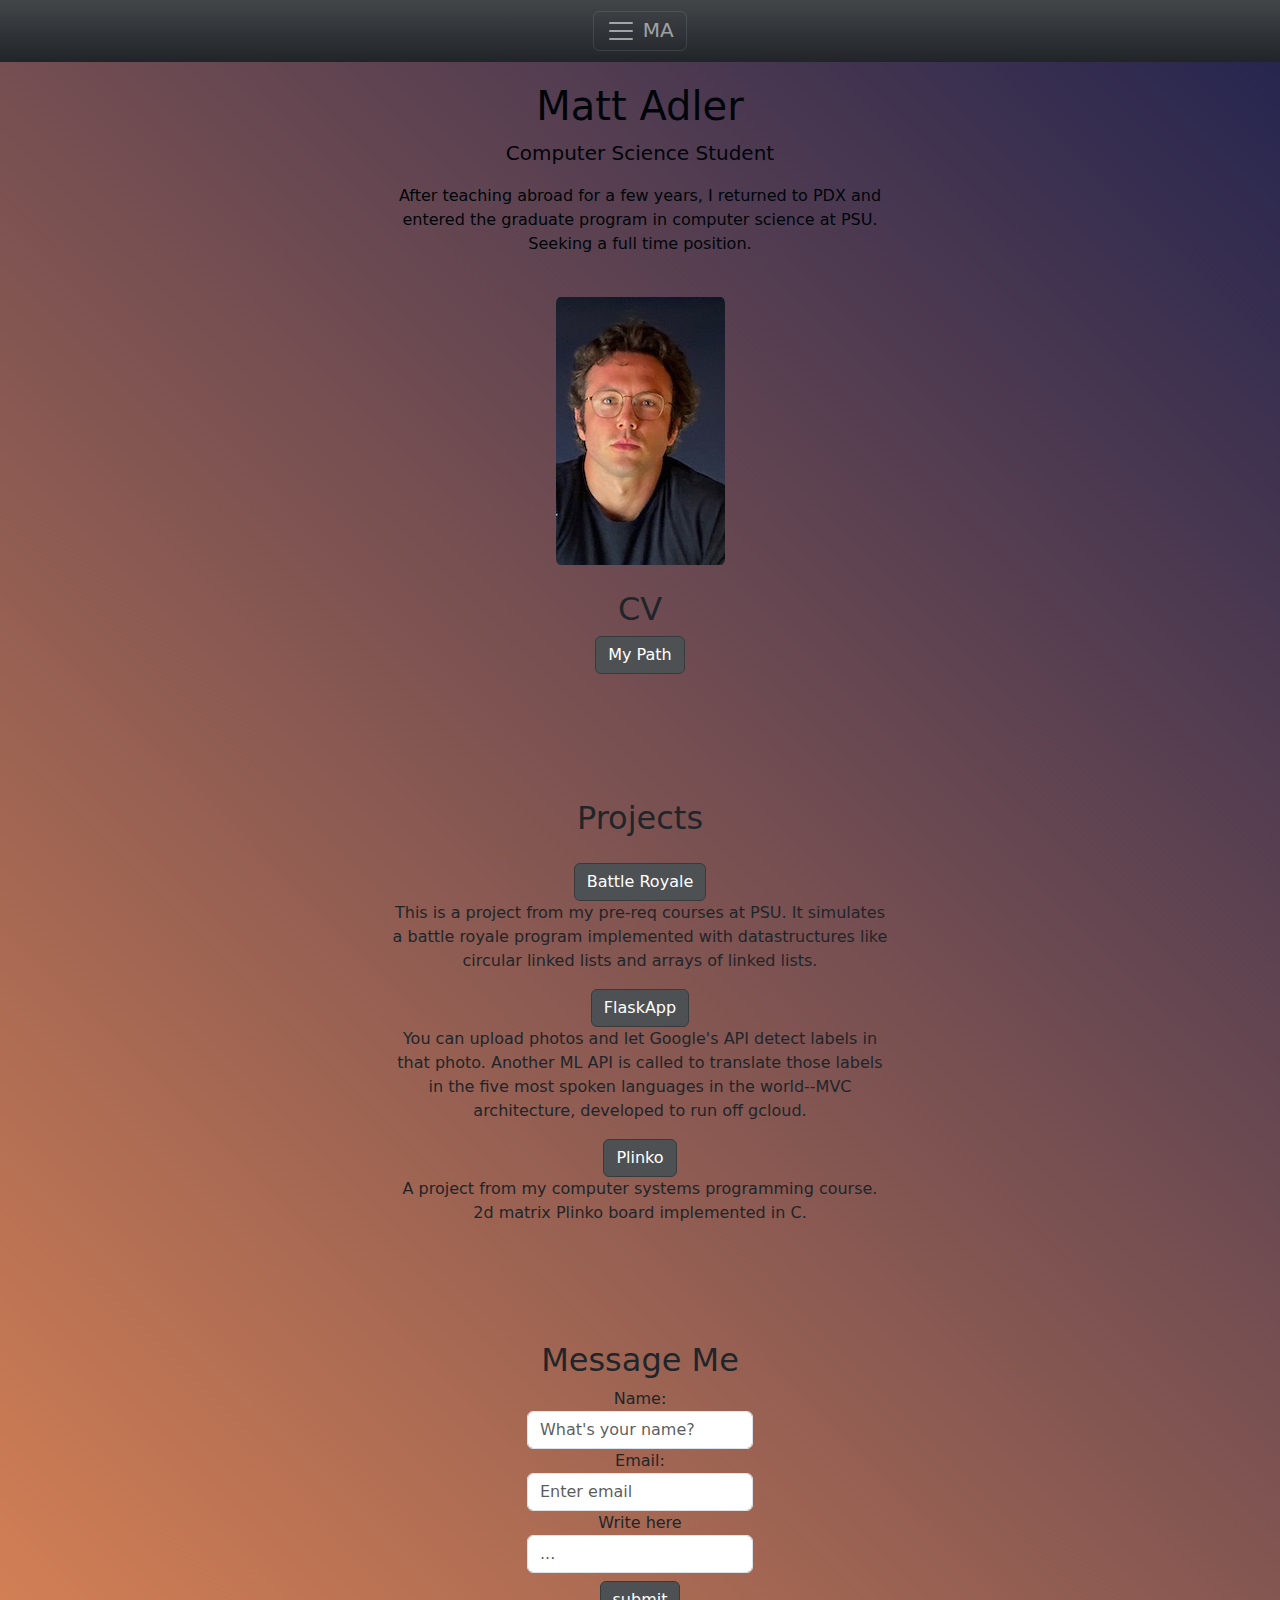
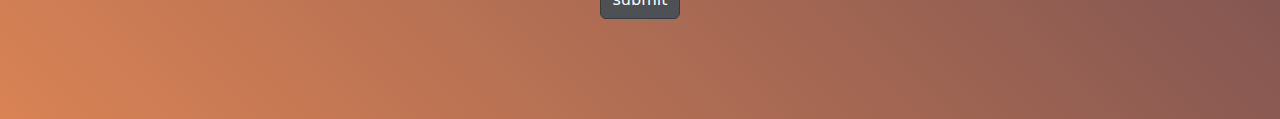
==== commit 13b2c12e: "changed pic" ====
--- a/index.html
+++ b/index.html
@@ -1,5 +1,6 @@
 <!DOCTYPE html>
 <html lang="en">
+
 <head>
   <meta charset="UTF-8" />
   <meta http-equiv="X-UA-Compatible" content="IE=edge" />
@@ -9,6 +10,7 @@
   <link rel="stylesheet" href="https://cdn.jsdelivr.net/npm/bootstrap@5.0.2/dist/css/bootstrap.min.css" />
   <link rel="stylesheet" href="styles.css" />
 </head>
+
 <body>
   <main>
     <div class="collapse " id="navbarToggleExternalContent">
@@ -48,24 +50,27 @@
       </div>
     </nav>
 
+
     <div class="flex-container ">
-      <div class="item-1" id="About ">
-        <h1 class="header">Matt Adler</h1>
-        <p class="blockquote about-me-text">Computer Science Student</p>
-        <p class="about-me-text">After teaching abroad for a few years, I
-          returned to PDX and entered the graduate program in computer science at PSU. Seeking a full time position.
-        </p>
-      </div>
-      <div class="item-2 ">
-        <h2>CV</h2>
-        <section id="Resume">
+      <section id="About">
+        <div class="item-1">
+          <h1 class="header">Matt Adler</h1>
+          <p class="blockquote about-me-text">Computer Science Student</p>
+          <p class="about-me-text">After teaching abroad for a few years, I
+            returned to PDX and entered the graduate program in computer science at PSU. Seeking a full time position.
+          </p>
+        </div>
+      </section>
+      <section id="Resume">
+        <div class="item-2 ">
+          <h2>CV</h2>
           <a href="resume.html" class="btn btn-dark btn-md active" role="button" aria-pressed="true" id="cvButton">My
             Path</a>
-        </section>
-      </div>
-      <div class="item-3">
-        <h2 style="margin:25px;">Projects</h2>
-        <section id="Projects">
+        </div>
+      </section>
+      <section id="Projects">
+        <div class="item-3">
+          <h2 style="margin:25px;">Projects</h2>
           <a href="https://github.com/mattadlerpdx/programmingSytems-BattleRoyale" class="btn btn-dark btn-md active"
             role="button" aria-pressed="true" id="myButton">Battle Royale</a>
           <p>This is a project from my pre-req courses at PSU. It simulates a battle royale program
@@ -82,42 +87,29 @@
           <a href="https://github.com/mattadlerpdx/computerSystemsProgramming-Plinko" class="btn btn-dark btn-md active"
             role="button" aria-pressed="true" id="myButton">Plinko</a>
           <p>A project from my computer systems programming course. 2d matrix Plinko board implemented in C.</p>
-        </section>
-      </div>
-
-      <form class="item-4" id="ContactMe">
-        <h2>Message Me</h2>
-
-        <div>
-          <label class="label" for="username"> Name: </label>
-          <input type="text" class="form-control" name="username" id="username" aria-describedby="username"
-            placeholder="What's your name?">
-
         </div>
-        <div>
-          <label class="label" for="email">Email:</label>
-          <input type="text" class="form-control" id="email" aria-describedby="email" placeholder="Enter email">
-
-
-        </div>
-        <div>
-          <label class="label" for="message">Write here</label>
-          <input type="message" class="form-control" id="message" aria-describedby="message" placeholder="...">
-
-        </div>
-        <div>
-          <input class="mt-2 btn btn-dark btn- active" type="submit" value="submit" id="submit" />
-        </div>
-      </form>
-
-
-
-
-
-
-
-
-
+      </section>
+      <section id="ContactMe">
+        <form class="item-4">
+          <h2>Message Me</h2>
+          <div>
+            <label class="label" for="username"> Name: </label>
+            <input type="text" class="form-control" name="username" id="username" aria-describedby="username"
+              placeholder="What's your name?">
+          </div>
+          <div>
+            <label class="label" for="email">Email:</label>
+            <input type="text" class="form-control" id="email" aria-describedby="email" placeholder="Enter email">
+          </div>
+          <div>
+            <label class="label" for="message">Write here</label>
+            <input type="message" class="form-control" id="message" aria-describedby="message" placeholder="...">
+          </div>
+          <div>
+            <input class="mt-2 btn btn-dark btn- active" type="submit" value="submit" id="submit" />
+          </div>
+        </form>
+      </section>
     </div>
   </main>
 </body>
--- a/styles.css
+++ b/styles.css
@@ -1,11 +1,3 @@
-.header{
-  color: var(--bs-dark);
-}
-.about-me-text{
-  
-  color: var(--bs-dark);
-}
-
 .nav-text {
   color: var(--bs-gray);
 }
@@ -21,7 +13,6 @@
   padding: 7px;
   };
 };
-
 .nav-div {
   border-radius: 6px;
   padding: 5px;
@@ -34,12 +25,13 @@
   -o-transition: background-color .35s ease-out;
   transition: background-color .35s ease-out;
 }
-
-
-
-
-
-
+.header{
+  color: var(--bs-dark);
+}
+.about-me-text{
+  
+  color: var(--bs-dark);
+}
 .flex-container {
   display: flex;
   flex-direction: column;
@@ -82,9 +74,15 @@
 .cvContainer{
   display: flex;
   flex-direction: column;
-  flex-wrap: wrap;
   align-items: center;
+  text-align: center;
   background-color: var(--bs-dark);
+}
+.cvItem{
+  font-size: large;
+  color: var(--bs-white);
+  width: 100%;
+  height: 450px;
 }
 
 
